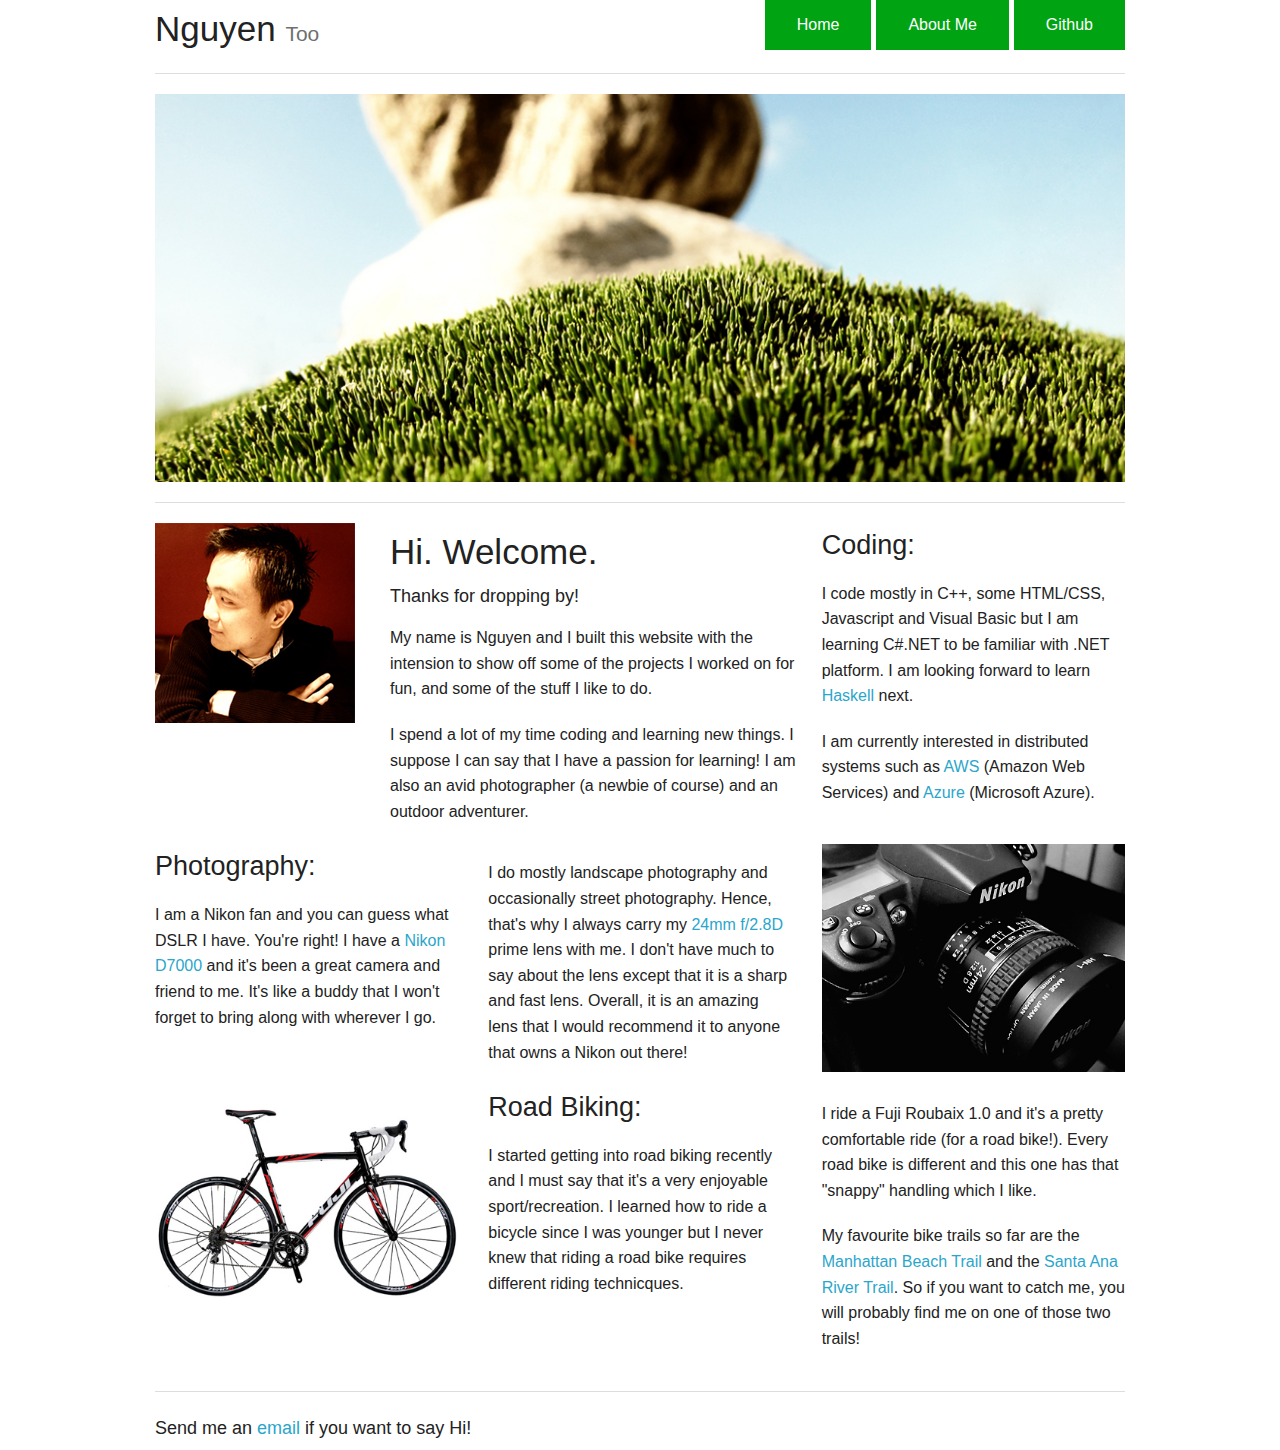
==== aboutme.html @ 1303333d "website start" ====
<!DOCTYPE html>

<html lang="en">
    <head>
        <meta charset="utf-8" />
        <meta name="vietport" content="width=device-width,initial-scale=1.0" />
        <link rel="stylesheet" href="css/main.css"/>

        <script src="js/vendor/modernizr.js"></script>
        <title>Yay</title>
    </head>
    <body>

        <div class="wrapper">
            <div class="large-indent-12 column">
                <ul class="button-group float-right">
                    <li><a href="index.html" class="button">Home</a></li>
                    <li><a href="aboutme.html" class="button">About Me</a></li>
                    <li><a href="https://github.com/nsnguyen" class="button">Github</a></li>

                </ul>
                <h1>Nguyen <small>Too</small></h1>
                <hr>
            </div>
            
        </div>

        <div class="wrapper">
            <div class="large-indent-12 column">
                <img alt="mainImg" src ="img/Image6.jpg">
                <hr>
            </div>
        </div>

        <div class="wrapper">
            <div class="large-indent-3 column">
                <img alt="mainImg" src ="img/self_img.jpg">
            </div>
            <div class="large-indent-5 column">
                <div class="wrapper">
                    <h1>Hi. Welcome.</h1>

                    <h4>Thanks for dropping by!</h4>
                    <p>My name is Nguyen and I built this website with the intension to show off some of the projects I worked on for fun, and some of the stuff I like to do.</p>
                    <p>I spend a lot of my time coding and learning new things. I suppose I can say that I have a passion for learning! I am also an avid photographer (a newbie of course) and an outdoor adventurer.</p>
                </div>
            </div>

            <div class="large-indent-4 column">
                <h2>Coding:</h2>
                <p>I code mostly in C++, some HTML/CSS, Javascript and Visual Basic but I am learning C#.NET to be familiar with .NET platform. I am looking forward to learn <a href="http://www.haskell.org/">Haskell</a> next.</p>
                <p>
                    I am currently interested in distributed systems
                        such as <a href="http://aws.amazon.com/">AWS</a> (Amazon Web Services) and <a href="http://azure.microsoft.com">Azure</a> (Microsoft Azure).
                </p>
            </div>

        </div>

        <div class="wrapper">
            <div class="large-indent-4 column">
                <h2>Photography:</h2>
                <p>I am a Nikon fan and you can guess what DSLR I have. You're right! I have a <a href="http://www.kenrockwell.com/nikon/d7000.htm">Nikon D7000</a> and it's been a great camera and friend to me.
                It's like a buddy that I won't forget to bring along with wherever I go.</p>
            </div>
            <div class="large-indent-4 column">
            <p>I do mostly landscape photography and occasionally street photography. Hence, that's why I always carry my <a href="http://www.kenrockwell.com/nikon/24mm-f28-afd.htm">24mm f/2.8D</a> prime lens with me.
             I don't have much to say about the lens except that it is a sharp and fast lens. Overall, it is an amazing lens that I would recommend it to anyone that owns a Nikon out there!</p>
            </div>
            <div class="large-indent-4 column">
                <img alt="cardGame" src ="img/d7000.jpg">
            </div>
        </div>

        <div class="wrapper">
            <div class="large-indent-4 column">
                <img alt="mainImg" src ="img/Fuji_bike.jpg">
            </div>
            <div class="large-indent-4 column">
                <h2>Road Biking:</h2>
                <p>I started getting into road biking recently and I must say that it's a very enjoyable sport/recreation. 
                    I learned how to ride a bicycle since I was younger but I never knew that riding a road bike requires different riding technicques. </p>
                    
                    
            </div>

            <div class="large-indent-4 column">
                <p>I ride a Fuji Roubaix 1.0 and it's a pretty comfortable ride (for a road bike!). Every road bike is different and this one has that "snappy" handling which I like.</p>
                <p>My favourite bike trails so far are the <a href="http://www.yelp.com/biz/manhattan-beach-bike-path-manhattan-beach">Manhattan Beach Trail</a> and the <a href="http://www.yelp.com/biz/santa-ana-river-trail-orange">Santa Ana River Trail</a>.
                    So if you want to catch me, you will probably find me on one of those two trails!
                </p>
            </div>
        </div>


        <footer class="wrapper">
            <div class="large-indent-12 column">
            <hr>
            </div>

            <div class="large-indent-12 column">
                <h4>Send me an <a href="mailto:nsnguyen19@gmail.com?Subject=Hello%20there! ">email</a> if you want to say Hi!</h4>
            </div>
        </footer>


    </body>
</html>
---- css/main.css ----
body {
  background: white;
  color: #222222;
  padding: 0;
  margin: 0;
  font-family: "Helvetica Neue", "Helvetica", Helvetica, Arial, sans-serif;
  font-weight: normal;
  font-style: normal;
  line-height: 1;
  position: relative;
  cursor: default; 
  height: 100%;
  font-size: 100%;
}

*,
*:before,
*:after {
  -webkit-box-sizing: border-box;
  -moz-box-sizing: border-box;
  box-sizing: border-box; }


img {
  max-width: 100%;
  height: auto; 
  display: inline-block;
  vertical-align: middle;
}

img {
  -ms-interpolation-mode: bicubic; 
  
}


/*Main Wrapper and Column*/
.wrapper{
    width: 100%;
    margin-right: auto;
    margin-left: auto;
    margin-top: 0px;
    margin-bottom: 0px;
    max-width: 1000px;
  
}

  .wrapper:before, .wrapper:after {
    content: " ";
    display: table; 
    
}

  .wrapper:after {
    clear: both; 
    
}


  .wrapper .wrapper {
    width: auto;
    margin-left: -15px;
    margin-right: -15px;
    margin-top: 0;
    margin-bottom: 0;
    max-width: none; 
    
}

.wrapper .wrapper:before, .wrapper .wrapper:after {
      content: " ";
      display: table; 
      
}
.wrapper .wrapper:after {
      clear: both; 
      
}

.column {
    padding-left: 15px;
    padding-right: 15px;
    width: 100%;
    float: left; }


/*Indentation*/
.large-indent-1 {
    width: 8.333333333333333%;
}

.large-indent-2 {
    width: 16.66666666666667%;
}

.large-indent-3{
    width: 25%;
}

.large-indent-4 {
    width: 33.33333333333333%;
}

.large-indent-5 {
    width: 41.66666666666667%;
}

.large-indent-6 {
    width: 50%;
}

.large-indent-7 {
    width: 58.33333333333333%; 
    
}

.large-indent-8 {
    width: 66.66666666666667%; 
    
}

.large-indent-9 {
    width: 75%; 
    
}

.large-indent-10 {
    width: 83.33333333333333%; 
    
}

.large-indent-11 {
    width: 91.66666666666667%; 
    
}

.large-indent-12 {
    width: 100%; 
    
}

.float-right{
    float: right !important;
}

.float-left{
    float: left !important;
}


/* Default Link Styles */
a {
  color: #2ba6cb;
  text-decoration: none;
  line-height: inherit; }
  a:hover, a:focus {
    color: #258faf; }
  a img {
    border: none; }

/* Default paragraph styles */
p {
  font-family: inherit;
  font-weight: normal;
  font-size: 16px;
  line-height: 1.6;
  margin-bottom: 20px;
  text-rendering: optimizeLegibility; }
  p.lead {
    font-size: 21px;
    line-height: 1.6; }
  p aside {
    font-size: 14px;
    line-height: 1.35;
    font-style: italic; }

/* Default header styles */
h1, h2, h3, h4, h5, h6 {
  font-family: "Helvetica Neue", "Helvetica", Helvetica, Arial, sans-serif;
  font-weight: normal;
  font-style: normal;
  color: #222222;
  text-rendering: optimizeLegibility;
  margin-top: 4px;
  margin-bottom: 8px;
  line-height: 1.4; }
  h1 small, h2 small, h3 small, h4 small, h5 small, h6 small {
    font-size: 60%;
    color: #6f6f6f;
    line-height: 0; }

h1 {
  font-size: 35px; }

h2 {
  font-size: 27px; }

h3 {
  font-size: 22px; }

h4 {
  font-size: 18px; }

h5 {
  font-size: 18px; }

h6 {
  font-size: 16px; }

.subheader {
  line-height: 1.4;
  color: #6f6f6f;
  font-weight: normal;
  margin-top: 4px;
  margin-bottom: 8px; }

hr {
  border: solid #dddddd;
  border-width: 1px 0 0;
  clear: both;
  margin: 20px 0 20px;
  height: 0; }

/* Typography Defaults */
em,
i {
  font-style: italic;
  line-height: inherit; }

strong,
b {
  font-weight: bold;
  line-height: inherit; }

small {
  font-size: 60%;
  line-height: inherit; }

code {
  font-family: Consolas, "Liberation Mono", Courier, monospace;
  font-weight: bold;
  color: #910b0e; }

/* Lists */
ul,
ol,
dl {
  font-size: 16px;
  line-height: 1.6;
  margin-bottom: 20px;
  list-style-position: outside;
  font-family: inherit; }

ul {
  margin-left: 18px; }
  ul.no-bullet {
    margin-left: 0; }
    ul.no-bullet li ul,
    ul.no-bullet li ol {
      margin-left: 20px;
      margin-bottom: 0;
      list-style: none; }

/* Unordered Lists */
ul li ul,
ul li ol {
  margin-left: 20px;
  margin-bottom: 0; }
ul.square li ul, ul.circle li ul, ul.disc li ul {
  list-style: inherit; }
ul.square {
  list-style-type: square;
  margin-left: 18px; }
ul.circle {
  list-style-type: circle;
  margin-left: 18px; }
ul.disc {
  list-style-type: disc;
  margin-left: 18px; }
ul.no-bullet {
  list-style: none; }

/* Ordered Lists */
ol {
  margin-left: 22px; }
  ol li ul,
  ol li ol {
    margin-left: 20px;
    margin-bottom: 0; }

/* Panels */
.panel {
  border-style: solid;
  border-width: 1px;
  border-color: #d8d8d8;
  margin-bottom: 20px;
  padding: 20px;
  background: #f2f2f2; }

/*Button-group*/
.button-group {
  list-style: none;
  margin: 0;
  left: 0; }
  .button-group > li {
    margin: 0;
    float: left; }
    .button-group > li > button, .button-group > li .button {
      border-left: 5px solid;
      border-color: white; }


/*Button*/
 .button {
  border-style: solid;
  border-width: 0px;
  cursor: pointer;
  font-family: "Helvetica Neue", "Helvetica", Helvetica, Arial, sans-serif;
  font-weight: normal;
  line-height: normal;
  margin: 0 0 15px;
  position: relative;
  text-align: center;
  -webkit-appearance: none;
  -webkit-border-radius: 0;
  display: inline-block;
  padding-top: 16px;
  padding-right: 32px;
  padding-bottom: 16px;
  padding-left: 32px;
  font-size: 16px;
  background-color: #00a312;
  border-color: #2285a2;
  color: white;
  transition: background-color 700ms ease-out; }
  button:hover, button:focus, .button:hover, .button:focus {
    background-color: #2285a2; }
  button:hover, button:focus, .button:hover, .button:focus {
    color: white; }


/*Top Bar*/
.top-bar {
  overflow: hidden;
  height: 50px;
  line-height: 50px;
  position: relative;
  background: #333333;
  margin-bottom: 0; 
}
  .top-bar ul {
    margin-bottom: 0;
    list-style: none; 
    
}
  .top-bar .row {
    max-width: none; 
    
}

  .top-bar .title-area {
    position: relative;
    margin: 0; 
    
}
  .top-bar .name {
    height: 45px;
    margin: 0;
    font-size: 16px; 
}

.top-bar .name h1 {
      line-height: 45px;
      font-size: 1.0625rem;
      margin: 0; 
      
}

.top-bar .name h1 a {
        font-weight: normal;
        color: white;
        width: 75%;
        display: block;
        padding: 0px; 
        
}


/*top-bar-section*/
.top-bar-section{
    left: 0;
    position: relative;
    width: auto;
    transition: left 300ms ease-out;
}
.top-bar-section ul {
    padding: 0;
    width: 100%;
    height: auto;
    display: block;
    font-size: 16px;
    margin: 0; 
    
}

  .top-bar-section ul li {
    background: #333333; 
    
}
.top-bar-section ul li > a {
    display: block;
    width: 100%;
    color: white;
    padding: 12px 0 12px 0;
    padding-left: 15px;
    font-family: "Helvetica Neue", "Helvetica", Helvetica, Arial, sans-serif;
    font-size: 0.8125rem;
    font-weight: normal;
    text-transform: none;
}

      .top-bar-section ul li > a.button {
        font-size: 0.8125rem;
        padding-right: 15px;
        padding-left: 15px;
        background-color: #2ba6cb;
        border-color: #2285a2;
        color: white; }
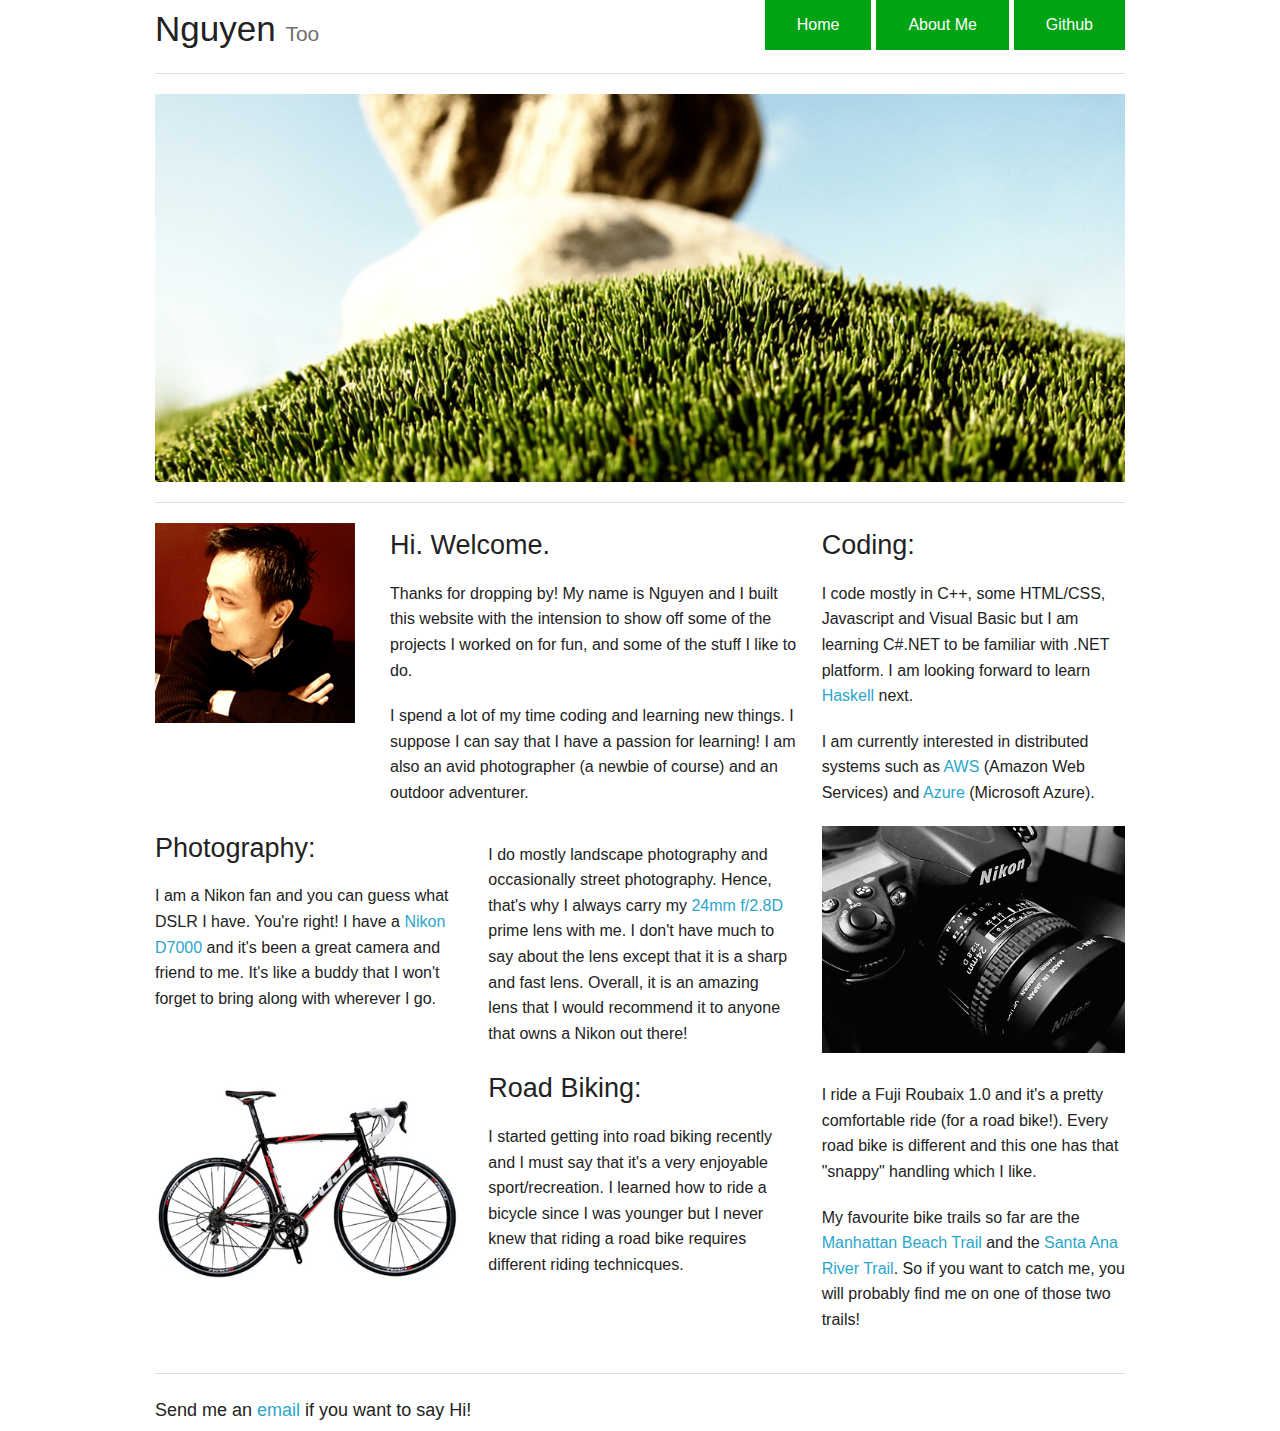
==== commit 0d09b39e: "updated" ====
--- a/aboutme.html
+++ b/aboutme.html
@@ -38,10 +38,9 @@
             </div>
             <div class="large-indent-5 column">
                 <div class="wrapper">
-                    <h1>Hi. Welcome.</h1>
+                    <h2>Hi. Welcome.</h2>
 
-                    <h4>Thanks for dropping by!</h4>
-                    <p>My name is Nguyen and I built this website with the intension to show off some of the projects I worked on for fun, and some of the stuff I like to do.</p>
+                    <p>Thanks for dropping by! My name is Nguyen and I built this website with the intension to show off some of the projects I worked on for fun, and some of the stuff I like to do.</p>
                     <p>I spend a lot of my time coding and learning new things. I suppose I can say that I have a passion for learning! I am also an avid photographer (a newbie of course) and an outdoor adventurer.</p>
                 </div>
             </div>
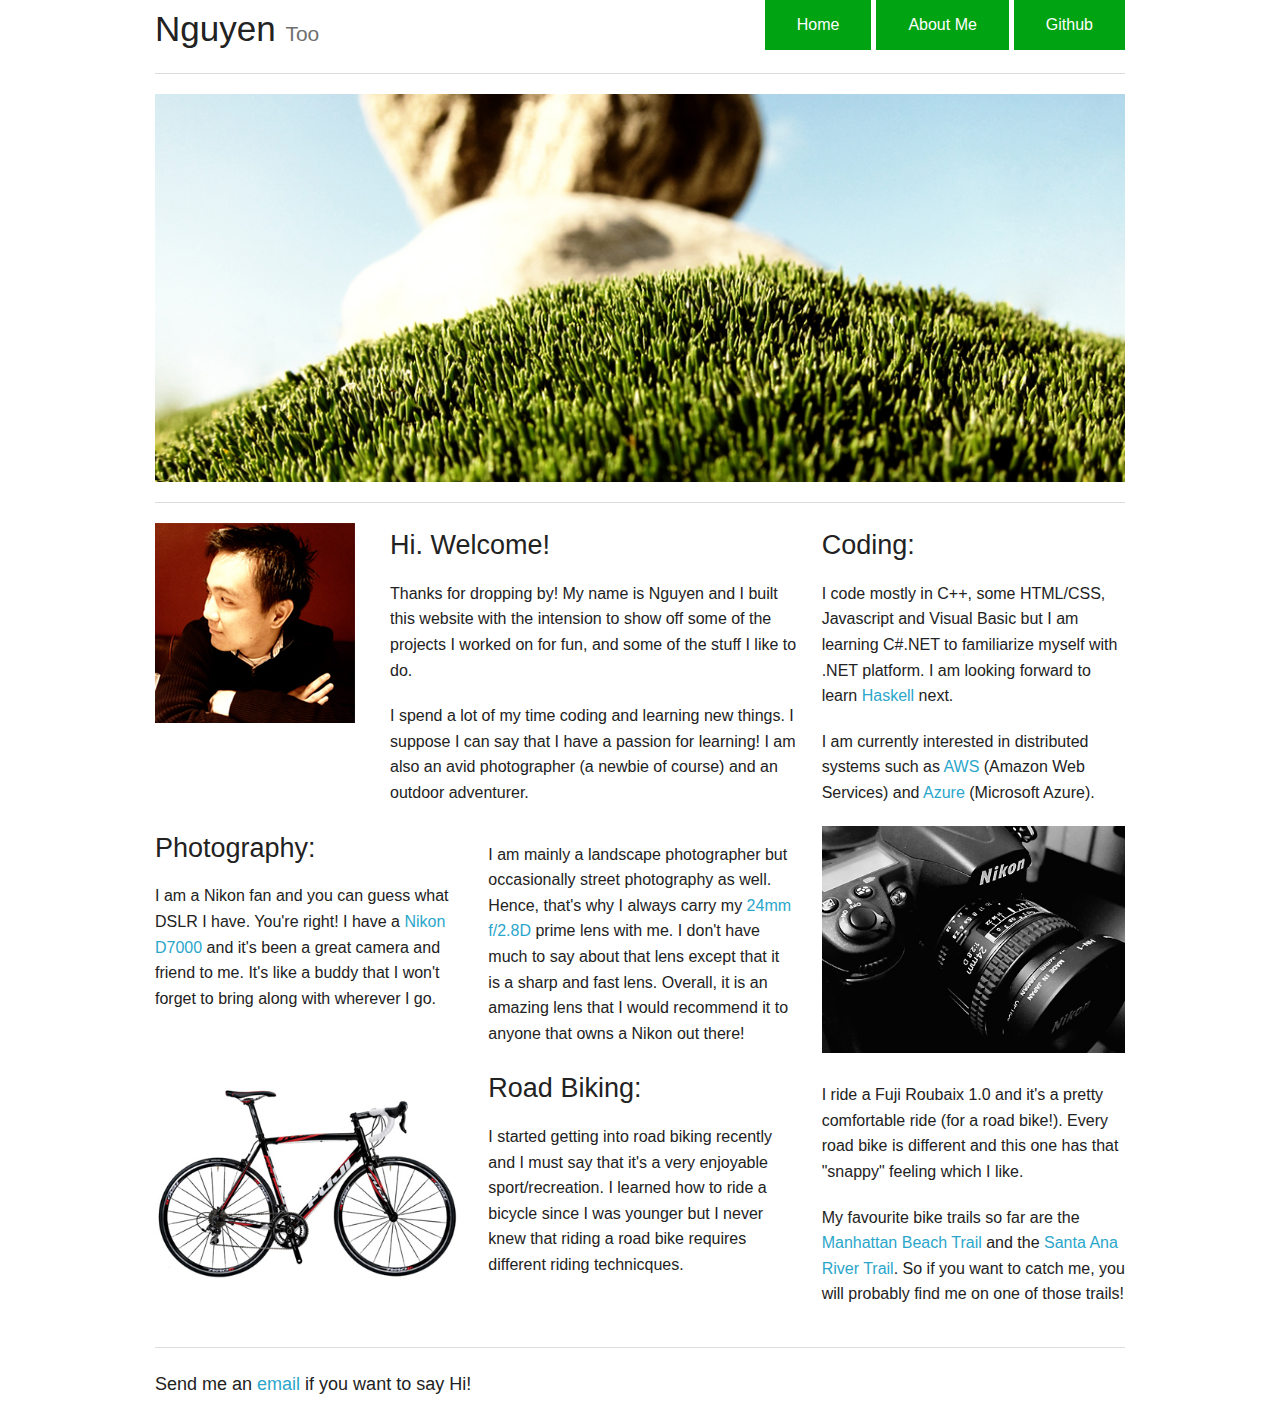
==== commit 193b72f4: "haha" ====
--- a/aboutme.html
+++ b/aboutme.html
@@ -38,7 +38,7 @@
             </div>
             <div class="large-indent-5 column">
                 <div class="wrapper">
-                    <h2>Hi. Welcome.</h2>
+                    <h2>Hi. Welcome!</h2>
 
                     <p>Thanks for dropping by! My name is Nguyen and I built this website with the intension to show off some of the projects I worked on for fun, and some of the stuff I like to do.</p>
                     <p>I spend a lot of my time coding and learning new things. I suppose I can say that I have a passion for learning! I am also an avid photographer (a newbie of course) and an outdoor adventurer.</p>
@@ -47,7 +47,7 @@
 
             <div class="large-indent-4 column">
                 <h2>Coding:</h2>
-                <p>I code mostly in C++, some HTML/CSS, Javascript and Visual Basic but I am learning C#.NET to be familiar with .NET platform. I am looking forward to learn <a href="http://www.haskell.org/">Haskell</a> next.</p>
+                <p>I code mostly in C++, some HTML/CSS, Javascript and Visual Basic but I am learning C#.NET to familiarize myself with .NET platform. I am looking forward to learn <a href="http://www.haskell.org/">Haskell</a> next.</p>
                 <p>
                     I am currently interested in distributed systems
                         such as <a href="http://aws.amazon.com/">AWS</a> (Amazon Web Services) and <a href="http://azure.microsoft.com">Azure</a> (Microsoft Azure).
@@ -63,8 +63,8 @@
                 It's like a buddy that I won't forget to bring along with wherever I go.</p>
             </div>
             <div class="large-indent-4 column">
-            <p>I do mostly landscape photography and occasionally street photography. Hence, that's why I always carry my <a href="http://www.kenrockwell.com/nikon/24mm-f28-afd.htm">24mm f/2.8D</a> prime lens with me.
-             I don't have much to say about the lens except that it is a sharp and fast lens. Overall, it is an amazing lens that I would recommend it to anyone that owns a Nikon out there!</p>
+            <p>I am mainly a landscape photographer but occasionally street photography as well. Hence, that's why I always carry my <a href="http://www.kenrockwell.com/nikon/24mm-f28-afd.htm">24mm f/2.8D</a> prime lens with me.
+             I don't have much to say about that lens except that it is a sharp and fast lens. Overall, it is an amazing lens that I would recommend it to anyone that owns a Nikon out there!</p>
             </div>
             <div class="large-indent-4 column">
                 <img alt="cardGame" src ="img/d7000.jpg">
@@ -84,9 +84,9 @@
             </div>
 
             <div class="large-indent-4 column">
-                <p>I ride a Fuji Roubaix 1.0 and it's a pretty comfortable ride (for a road bike!). Every road bike is different and this one has that "snappy" handling which I like.</p>
+                <p>I ride a Fuji Roubaix 1.0 and it's a pretty comfortable ride (for a road bike!). Every road bike is different and this one has that "snappy" feeling which I like.</p>
                 <p>My favourite bike trails so far are the <a href="http://www.yelp.com/biz/manhattan-beach-bike-path-manhattan-beach">Manhattan Beach Trail</a> and the <a href="http://www.yelp.com/biz/santa-ana-river-trail-orange">Santa Ana River Trail</a>.
-                    So if you want to catch me, you will probably find me on one of those two trails!
+                    So if you want to catch me, you will probably find me on one of those trails!
                 </p>
             </div>
         </div>
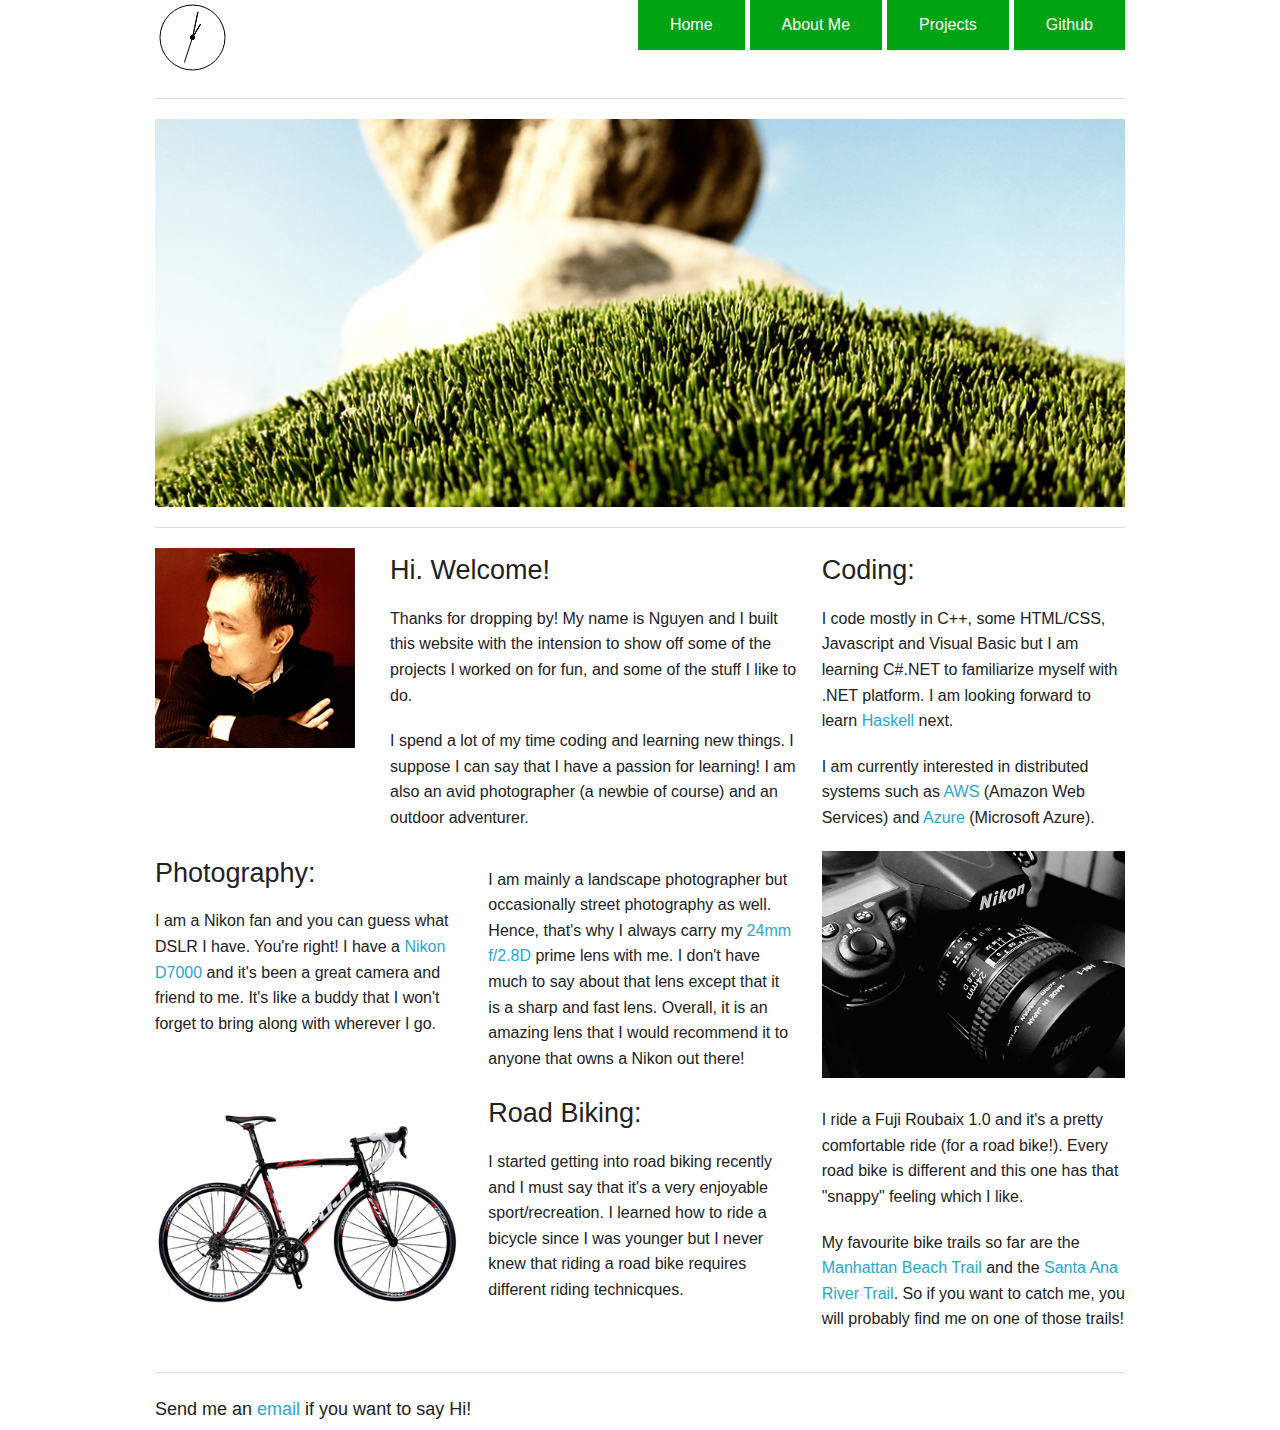
==== commit d9c3b35b: "change" ====
--- a/aboutme.html
+++ b/aboutme.html
@@ -3,7 +3,7 @@
 <html lang="en">
     <head>
         <meta charset="utf-8" />
-        <meta name="vietport" content="width=device-width,initial-scale=1.0" />
+        <meta name="viewport" content="width=device-width,initial-scale=1.0" />
         <link rel="stylesheet" href="css/main.css"/>
 
         <script src="js/vendor/modernizr.js"></script>
@@ -16,10 +16,11 @@
                 <ul class="button-group float-right">
                     <li><a href="index.html" class="button">Home</a></li>
                     <li><a href="aboutme.html" class="button">About Me</a></li>
+                    <li><a href="projects.html" class="button">Projects</a></li>
                     <li><a href="https://github.com/nsnguyen" class="button">Github</a></li>
 
                 </ul>
-                <h1>Nguyen <small>Too</small></h1>
+                <canvas id="clock" width="75" height="75"></canvas>
                 <hr>
             </div>
             
@@ -103,5 +104,8 @@
         </footer>
 
 
+
+        <script src="js/clock.js"></script>
+
     </body>
 </html>
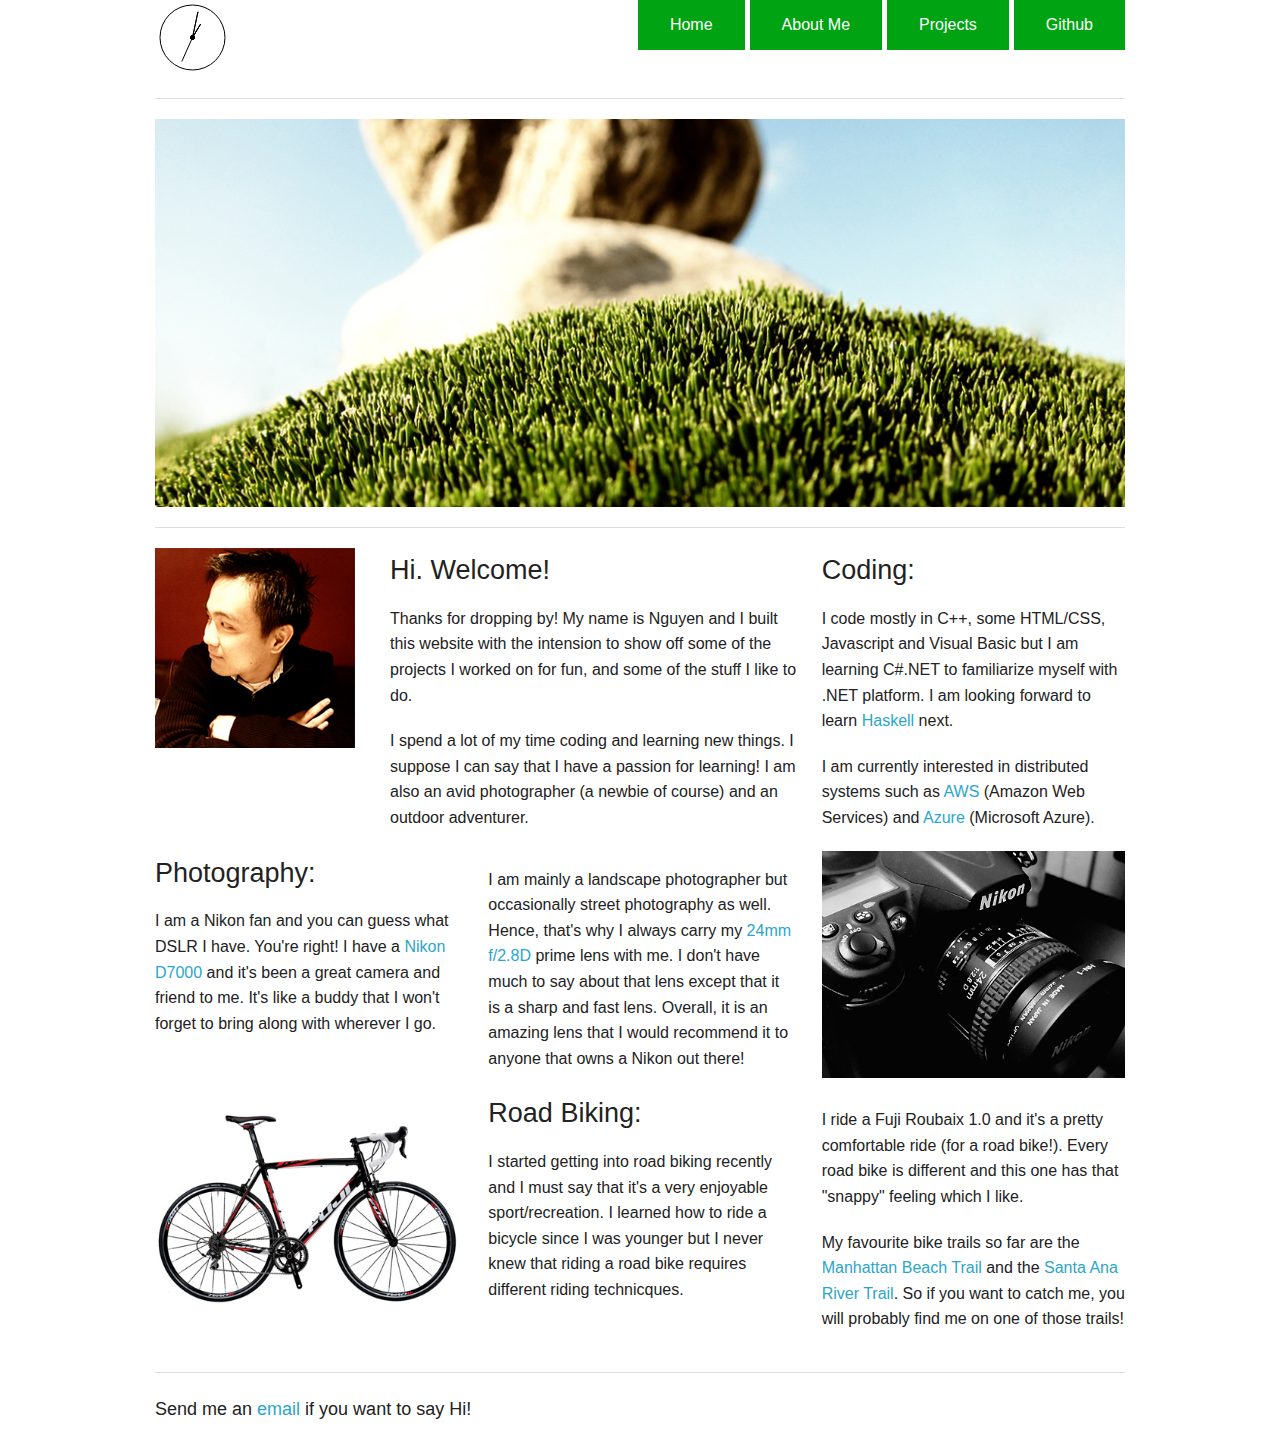
==== commit 3cffeb76: "fix issue" ====
--- a/aboutme.html
+++ b/aboutme.html
@@ -16,7 +16,7 @@
                 <ul class="button-group float-right">
                     <li><a href="index.html" class="button">Home</a></li>
                     <li><a href="aboutme.html" class="button">About Me</a></li>
-                    <li><a href="projects.html" class="button">Projects</a></li>
+                    <li><a href="Projects.html" class="button">Projects</a></li>
                     <li><a href="https://github.com/nsnguyen" class="button">Github</a></li>
 
                 </ul>
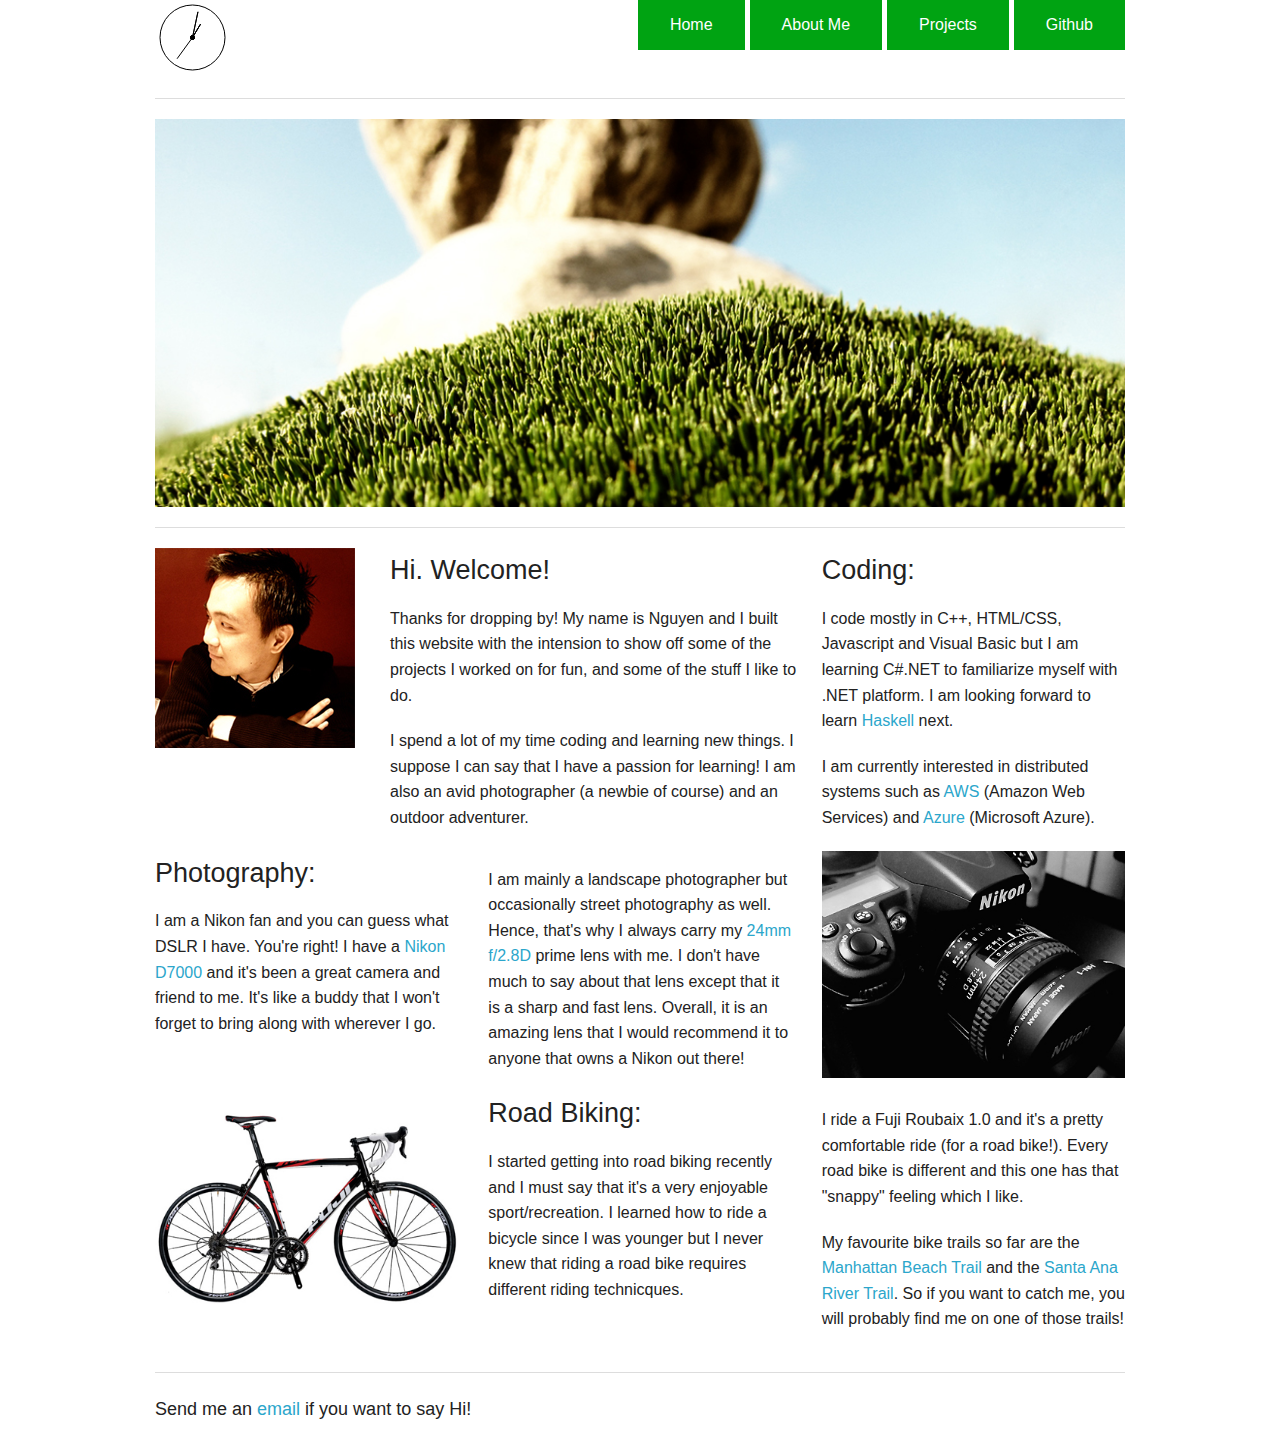
==== commit d921f293: "fixed" ====
--- a/aboutme.html
+++ b/aboutme.html
@@ -48,7 +48,7 @@
 
             <div class="large-indent-4 column">
                 <h2>Coding:</h2>
-                <p>I code mostly in C++, some HTML/CSS, Javascript and Visual Basic but I am learning C#.NET to familiarize myself with .NET platform. I am looking forward to learn <a href="http://www.haskell.org/">Haskell</a> next.</p>
+                <p>I code mostly in C++, HTML/CSS, Javascript and Visual Basic but I am learning C#.NET to familiarize myself with .NET platform. I am looking forward to learn <a href="http://www.haskell.org/">Haskell</a> next.</p>
                 <p>
                     I am currently interested in distributed systems
                         such as <a href="http://aws.amazon.com/">AWS</a> (Amazon Web Services) and <a href="http://azure.microsoft.com">Azure</a> (Microsoft Azure).
